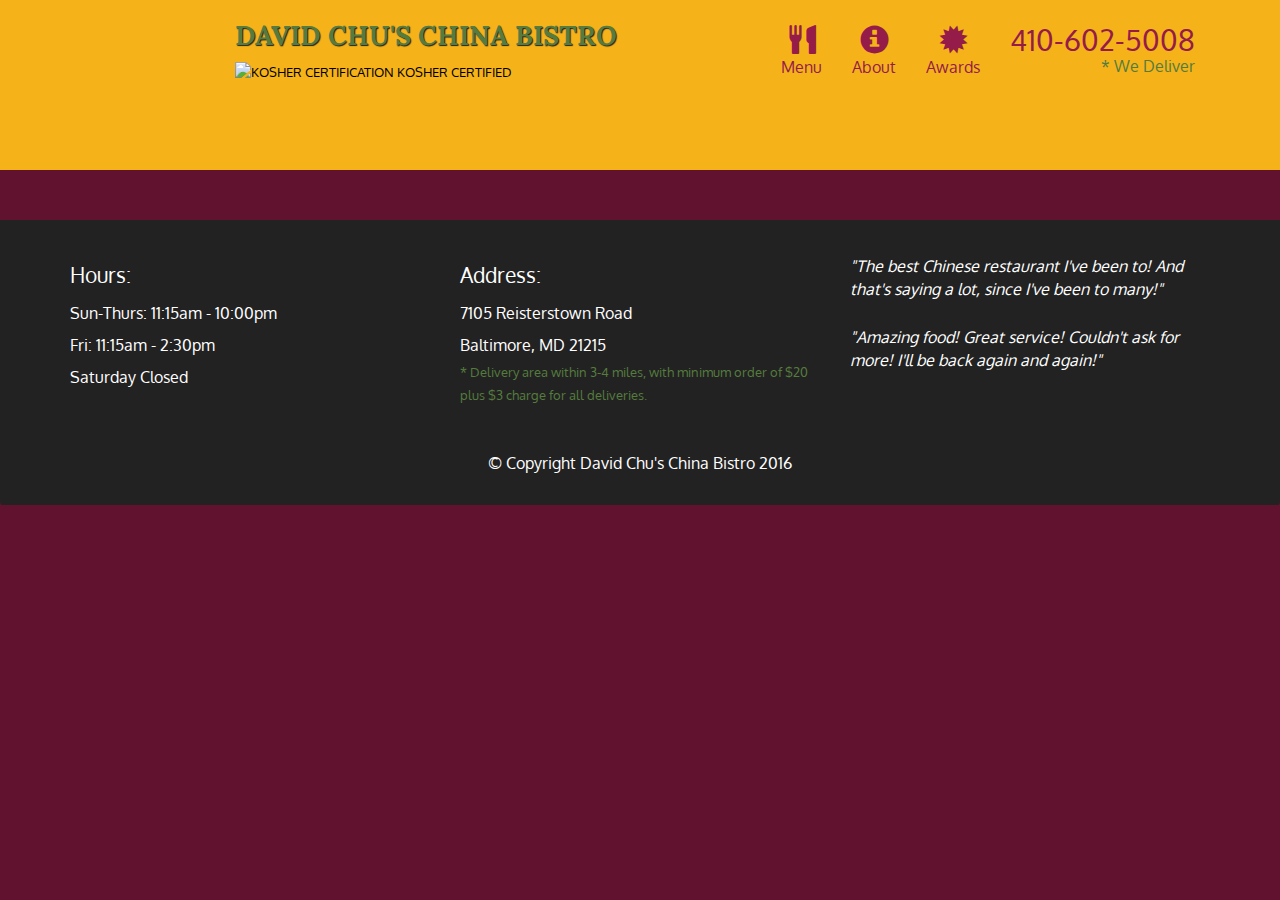
==== module5-solution/index.html @ 490f2106 "adding the module 5 solution to the repository" ====
<!doctype html>
<html lang="en">
  <head>
    <meta charset="utf-8">
    <meta http-equiv="X-UA-Compatible" content="IE=edge">
    <meta name="viewport" content="width=device-width, initial-scale=1">
    <title>David Chu's China Bistro</title>
    <link rel="stylesheet" href="css/bootstrap.min.css">
    <link rel="stylesheet" href="css/styles.css">
    <link href='https://fonts.googleapis.com/css?family=Oxygen:400,300,700' rel='stylesheet' type='text/css'>
    <link href='https://fonts.googleapis.com/css?family=Lora' rel='stylesheet' type='text/css'>
  </head>
<body>
  <header>
    <nav id="header-nav" class="navbar navbar-default">
      <div class="container">
        <div class="navbar-header">
          <a href="index.html" class="pull-left visible-md visible-lg">
            <div id="logo-img" alt="Logo image"></div>
          </a>

          <div class="navbar-brand">
            <a href="index.html"><h1>David Chu's China Bistro</h1></a>
            <p>
              <img src="../images/star-k-logo.png" alt="Kosher certification">
              <span>Kosher Certified</span>
            </p>
          </div>

          <button id="navbarToggle" type="button" class="navbar-toggle collapsed" data-toggle="collapse" data-target="#collapsable-nav" aria-expanded="false">
            <span class="sr-only">Toggle navigation</span>
            <span class="icon-bar"></span>
            <span class="icon-bar"></span>
            <span class="icon-bar"></span>
          </button>
        </div>
        
        <div id="collapsable-nav" class="collapse navbar-collapse">
           <ul id="nav-list" class="nav navbar-nav navbar-right">
            <li id="navHomeButton" class="visible-xs active">
              <a href="index.html">
                <span class="glyphicon glyphicon-home"></span> Home</a>
            </li>
            <li id="navMenuButton">
              <a href="#" onclick="$dc.loadMenuCategories();">
                <span class="glyphicon glyphicon-cutlery"></span><br class="hidden-xs"> Menu</a>
            </li>
            <li>
              <a href="#">
                <span class="glyphicon glyphicon-info-sign"></span><br class="hidden-xs"> About</a>
            </li>
            <li>
              <a href="#">
                <span class="glyphicon glyphicon-certificate"></span><br class="hidden-xs"> Awards</a>
            </li>
            <li id="phone" class="hidden-xs">
              <a href="tel:410-602-5008">
                <span>410-602-5008</span></a><div>* We Deliver</div>
            </li>
          </ul><!-- #nav-list -->
        </div><!-- .collapse .navbar-collapse -->
      </div><!-- .container -->
    </nav><!-- #header-nav -->
  </header>

  <div id="call-btn" class="visible-xs">
    <a class="btn" href="tel:410-602-5008">
    <span class="glyphicon glyphicon-earphone"></span>
    410-602-5008
    </a>
  </div>
  <div id="xs-deliver" class="text-center visible-xs">* We Deliver</div>

  <div id="main-content" class="container"></div>

  <footer class="panel-footer">
    <div class="container">
      <div class="row">
        <section id="hours" class="col-sm-4">
          <span>Hours:</span><br>
          Sun-Thurs: 11:15am - 10:00pm<br>
          Fri: 11:15am - 2:30pm<br>
          Saturday Closed
          <hr class="visible-xs">
        </section>
        <section id="address" class="col-sm-4">
          <span>Address:</span><br>
          7105 Reisterstown Road<br>
          Baltimore, MD 21215
          <p>* Delivery area within 3-4 miles, with minimum order of $20 plus $3 charge for all deliveries.</p>
          <hr class="visible-xs">
        </section>
        <section id="testimonials" class="col-sm-4">
          <p>"The best Chinese restaurant I've been to! And that's saying a lot, since I've been to many!"</p>
          <p>"Amazing food! Great service! Couldn't ask for more! I'll be back again and again!"</p>
        </section>
      </div>
      <div class="text-center">&copy; Copyright David Chu's China Bistro 2016</div>
    </div>
  </footer>

  <!-- jQuery (Bootstrap JS plugins depend on it) -->
  <script src="js/jquery-2.1.4.min.js"></script>
  <script src="js/bootstrap.min.js"></script>
  <script src="js/ajax-utils.js"></script>
  <script src="js/script.js"></script>
</body>
</html>
---- module5-solution/css/styles.css ----
body {
  font-size: 16px;
  color: #fff;
  background-color: #61122f;
  font-family: 'Oxygen', sans-serif;
}

/** HEADER **/
#header-nav {
  background-color: #f6b319;
  border-radius: 0;
  border: 0;
}

#logo-img {
  background: url('/images/restaurant-logo_large.png') no-repeat;
  width: 150px;
  height: 150px;
  margin: 10px 15px 10px 0;
}

.navbar-brand {
  padding-top: 25px;
}
.navbar-brand h1 { /* Restaurant name */
  font-family: 'Lora', serif;
  color: #557c3e;
  font-size: 1.5em;
  text-transform: uppercase;
  font-weight: bold;
  text-shadow: 1px 1px 1px #222;
  margin-top: 0;
  margin-bottom: 0;
  line-height: .75;
}
.navbar-brand a:hover, .navbar-brand a:focus {
  text-decoration: none;
}
.navbar-brand p { /* Kosher cert */
  color: #000;
  text-transform: uppercase;
  font-size: .7em;
  margin-top: 15px;
}
.navbar-brand p span { /* Star-K */
  vertical-align: middle;
}

#nav-list {
  margin-top: 10px;
}
#nav-list a {
  color: #951C49;
  text-align: center;
}
#nav-list a:hover {
  background: #E7E7E7;
}
#nav-list a span {
  font-size: 1.8em;
}

#phone {
  margin-top: 5px;
}
#phone a { /* Phone number */
  text-align: right;
  padding-bottom: 0;
}
#phone div { /* We Deliver */
  color: #557c3e;
  text-align: right;
  padding-right: 15px;
}

.navbar-header button.navbar-toggle, .navbar-header .icon-bar {
  border: 1px solid #61122f;
}
.navbar-header button.navbar-toggle {
  clear: both;
  margin-top: -30px;
}
/* END HEADER */

/* FOOTER */
.panel-footer {
  margin-top: 30px;
  padding-top: 35px;
  padding-bottom: 30px;
  background-color: #222;
  border-top: 0;
}
.panel-footer div.row {
  margin-bottom: 35px;
}
#hours, #address {
  line-height: 2;
}
#hours > span, #address > span {
  font-size: 1.3em;
}
#address p {
  color: #557c3e;
  font-size: .8em;
  line-height: 1.8;
}
#testimonials {
  font-style: italic;
}
#testimonials p:nth-child(2) {
  margin-top: 25px;
}
/* END FOOTER */



/* HOME PAGE */
.container .jumbotron {
  box-shadow: 0 0 50px #3F0C1F;
  border: 2px solid #3F0C1F;
}

#menu-tile, #specials-tile, #map-tile {
  height: 250px;
  width: 100%;
  margin-bottom: 15px;
  position: relative;
  border: 2px solid #3F0C1F;
  overflow: hidden;
}
#menu-tile:hover, #specials-tile:hover, #map-tile:hover {
  box-shadow: 0 1px 5px 1px #cccccc;
}
#menu-tile {
  background: url('../images/menu-tile.jpg') no-repeat;
  background-position: center;
}
#specials-tile {
  background: url('../images/specials-tile.jpg') no-repeat;
  background-position: center;
}
#menu-tile span, #specials-tile span, #map-tile span {
  position: absolute;
  bottom: 0;
  right: 0;
  width: 100%;
  text-align: center;
  font-size: 1.6em;
  text-transform: uppercase;
  background-color: #000;
  color: #fff;
  opacity: .8;
}
/* END HOME PAGE */

/* MENU CATEGORIES PAGE */
.category-tile { 
  position: relative;
  border: 2px solid #3F0C1F;
  overflow: hidden;
  width: 200px;
  height: 200px;
  margin: 0 auto 15px;
}
.category-tile span {
  position: absolute;
  bottom: 0;
  right: 0;
  width: 100%;
  text-align: center;
  font-size: 1.2em;
  text-transform: uppercase;
  background-color: #000;
  color: #fff;
  opacity: .8;
}
.category-tile:hover {
  box-shadow: 0 1px 5px 1px #cccccc;
}

#menu-categories-title + div {
  margin-bottom: 50px;
}
/* END MENU CATEGORIES PAGE */

/* SINGLE CATEGORY PAGE */
.menu-item-tile {
  margin-bottom: 25px;
}
.menu-item-tile hr {
  width: 80%;
}
.menu-item-tile .menu-item-price {
  font-size: 1.1em;
  text-align: right;
  margin-top: -15px;
  margin-right: -15px;
}
.menu-item-tile .menu-item-price span {
  font-size: .6em;
}
.menu-item-photo {
  position: relative;
  border: 2px solid #3F0C1F; 
  overflow: hidden;
  padding: 0;
  margin-right: -15px;
  margin-left: auto;
  margin-bottom: 20px;
  max-width: 250px;
}
.menu-item-photo div {
  position: absolute;
  bottom: 0;
  right: 0;
  width: 80px;
  background-color: #557c3e;
  text-align: center;
}
.menu-item-description {
  padding-right: 30px;
}
h3.menu-item-title {
  margin: 0 0 10px;
}
.menu-item-details {
  font-size: .9em;
  font-style: italic;
}
/* END SINGLE CATEGORY PAGE */


/********** Large devices only **********/
@media (min-width: 1200px) {
  .container .jumbotron {
    background: url('../images/jumbotron_1200.jpg') no-repeat;
    height: 675px;
  }
}

/********** Medium devices only **********/
@media (min-width: 992px) and (max-width: 1199px) {
  /* Header */
  #logo-img {
    background: url('../images/restaurant-logo_medium.png') no-repeat;
    width: 100px;
    height: 100px;
    margin: 5px 5px 5px 0;
  }
  /* End Header */

  /* Home Page */
  .container .jumbotron {
    background: url('../images/jumbotron_992.jpg') no-repeat;
    height: 558px;
  }
  /* End Home Page */
}

/********** Small devices only **********/
@media (min-width: 768px) and (max-width: 991px) {
  /* Home Page */
  .container .jumbotron {
    background: url('../images/jumbotron_768.jpg') no-repeat;
    height: 432px;
  }
  /* End Home Page */
}

/********** Extra small devices only **********/
@media (max-width: 767px) {
  /* Header */
  .navbar-brand {
    padding-top: 10px;
    height: 80px;
  }
  .navbar-brand h1 { /* Restaurant name */
    padding-top: 10px;
    font-size: 5vw; /* 1vw = 1% of viewport width */
  }
  .navbar-brand p { /* Kosher cert */
    font-size: .6em;
    margin-top: 12px;
  }
  .navbar-brand p img { /* Star-K */
    height: 20px;
  }

  #collapsable-nav a { /* Collapsed nav menu text */
    font-size: 1.2em;
  }
  #collapsable-nav a span { /* Collapsed nav menu glyph */
    font-size: 1em;
    margin-right: 5px;
  }

  #call-btn > a {
    font-size: 1.5em;
    display: block;
    margin: 0 20px;
    padding: 10px;
    border: 2px solid #fff;
    background-color: #f6b319;
    color: #951c49;
  }
  #xs-deliver {
    margin-top: 5px;
    font-size: .7em;
    letter-spacing: .1em;
    text-transform: uppercase;
  }
  /* End Header */

  /* Footer */
  .panel-footer section {
    margin-bottom: 30px;
    text-align: center;
  }
  .panel-footer section:nth-child(3) {
    margin-bottom: 0; /* margin already exists on the whole row */
  }
  .panel-footer section hr {
    width: 50%;
  }
  /* End Footer */

  /* Home Page */
  .container .jumbotron {
    margin-top: 30px;
    padding: 0;
  }
  #menu-tile, #specials-tile {
    width: 360px;
    margin: 0 auto 15px;
  }

  .menu-item-photo {
    margin-right: auto;
  }
  .menu-item-tile .menu-item-price {
    text-align: center;
  }
  .menu-item-description {
    text-align: center;;
  }
}


/********** Super extra small devices Only :-) (e.g., iPhone 4) **********/
@media (max-width: 479px) {
  /* Header */
  .navbar-brand h1 { /* Restaurant name */
    padding-top: 5px;
    font-size: 6vw;
  }
  /* End Header */
  
  /* Home page */
  #menu-tile, #specials-tile {
    width: 280px;
    margin: 0 auto 15px;
  }

  .col-xxs-12 {
    position: relative;
    min-height: 1px;
    padding-right: 15px;
    padding-left: 15px;
    float: left;
    width: 100%;
  }
}
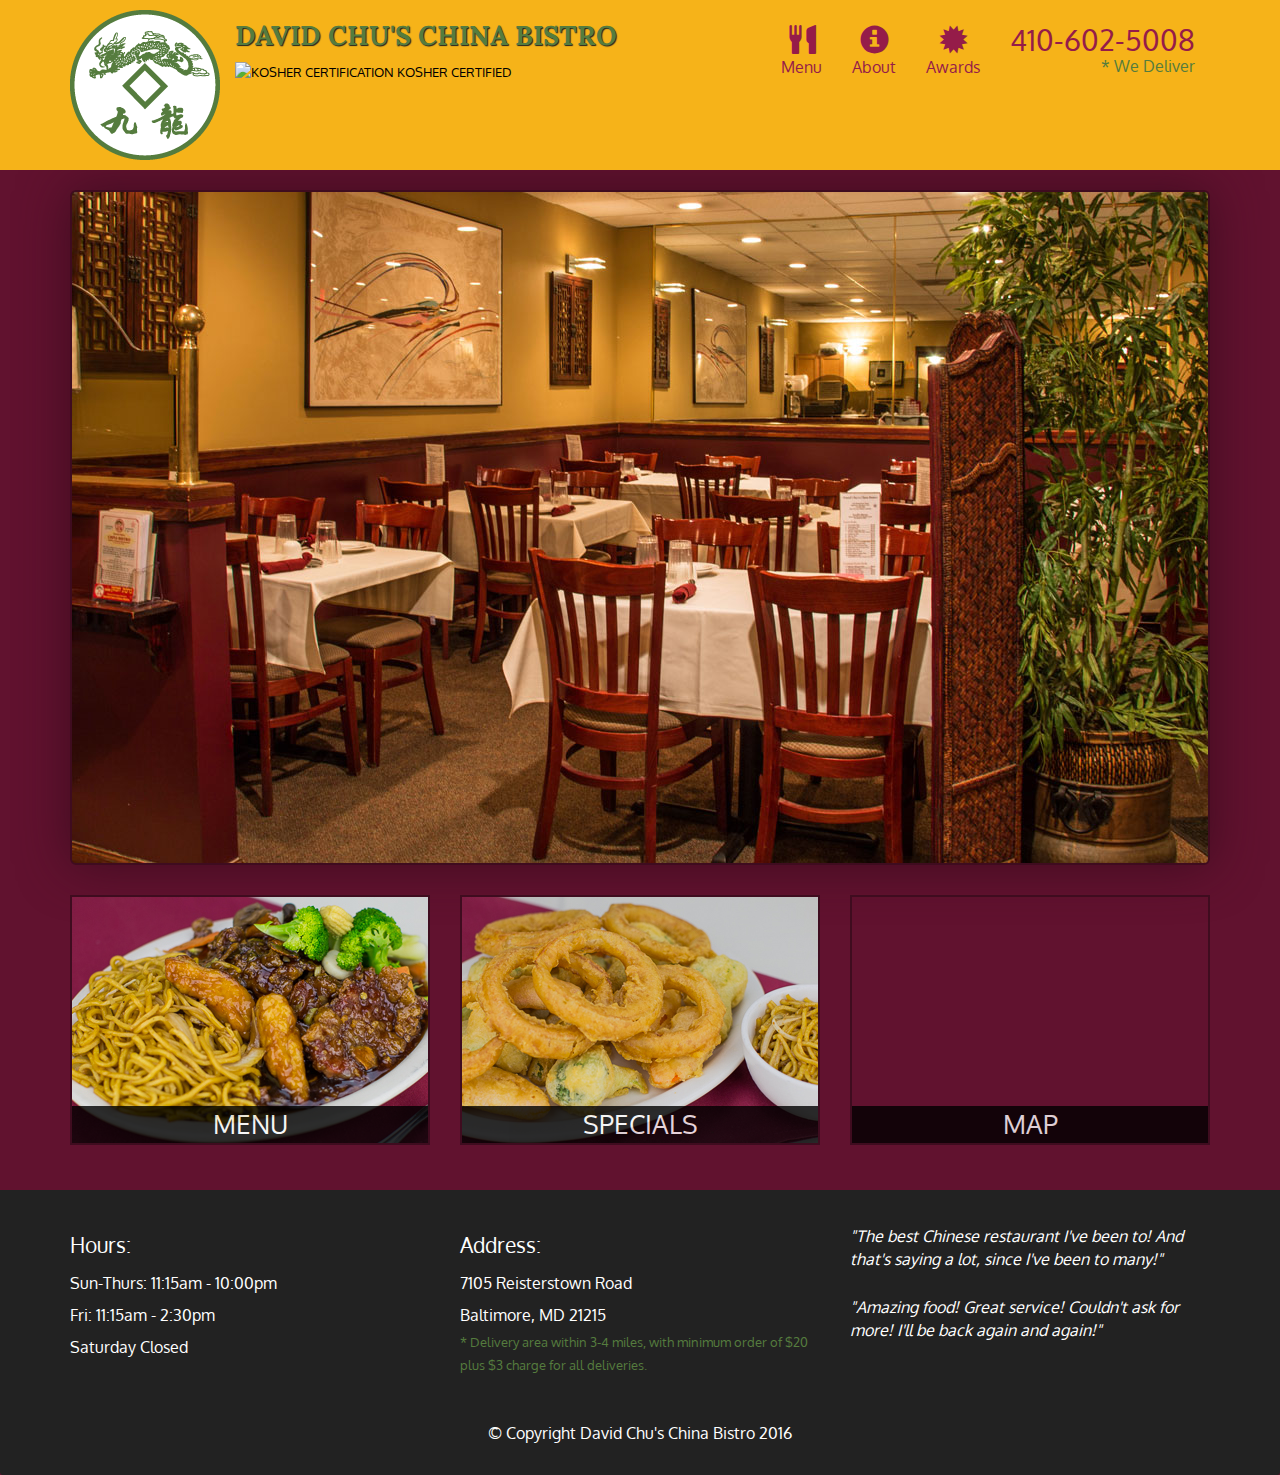
==== commit bb6b6e82: "new updates" ====
--- a/module5-solution/index.html
+++ b/module5-solution/index.html
@@ -41,7 +41,7 @@
               <a href="index.html">
                 <span class="glyphicon glyphicon-home"></span> Home</a>
             </li>
-            <li id="navMenuButton">
+            <li id="navMenuButton" class="status">
               <a href="#" onclick="$dc.loadMenuCategories();">
                 <span class="glyphicon glyphicon-cutlery"></span><br class="hidden-xs"> Menu</a>
             </li>
--- a/module5-solution/css/styles.css
+++ b/module5-solution/css/styles.css
@@ -13,7 +13,7 @@
 }
 
 #logo-img {
-  background: url('/images/restaurant-logo_large.png') no-repeat;
+  background: url('../images/restaurant-logo_large.png') no-repeat;
   width: 150px;
   height: 150px;
   margin: 10px 15px 10px 0;
@@ -233,7 +233,7 @@
 /********** Large devices only **********/
 @media (min-width: 1200px) {
   .container .jumbotron {
-    background: url('../images/jumbotron_1200.jpg') no-repeat;
+    background: url('../images/jumbotron_1200.jpeg') no-repeat;
     height: 675px;
   }
 }
@@ -251,7 +251,7 @@
 
   /* Home Page */
   .container .jumbotron {
-    background: url('../images/jumbotron_992.jpg') no-repeat;
+    background: url('../images/jumbotron_992.jpeg') no-repeat;
     height: 558px;
   }
   /* End Home Page */
@@ -261,7 +261,7 @@
 @media (min-width: 768px) and (max-width: 991px) {
   /* Home Page */
   .container .jumbotron {
-    background: url('../images/jumbotron_768.jpg') no-repeat;
+    background: url('../images/jumbotron_768.jpeg') no-repeat;
     height: 432px;
   }
   /* End Home Page */
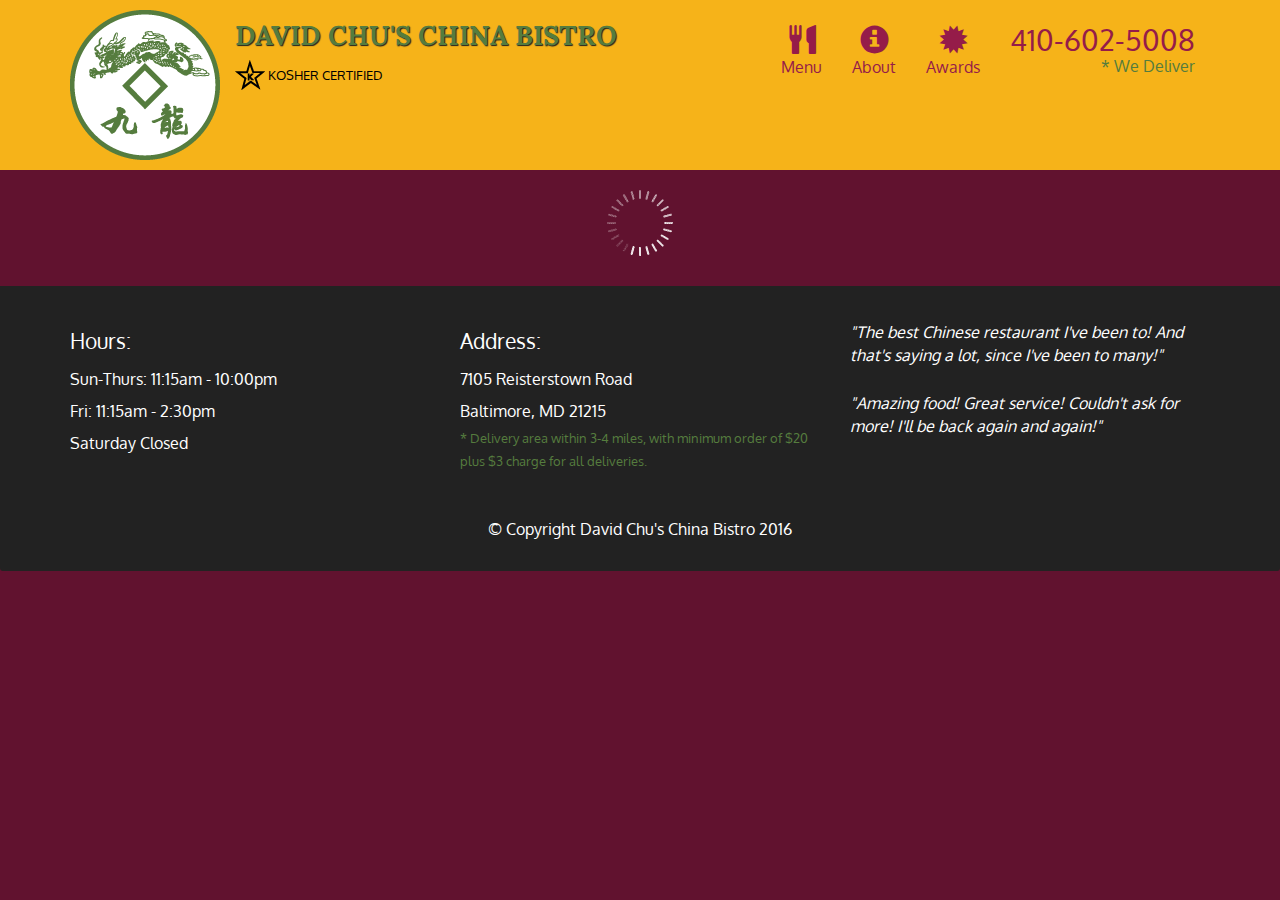
==== commit 084e7967: "first upload" ====
--- a/module5-solution/index.html
+++ b/module5-solution/index.html
@@ -22,7 +22,7 @@
           <div class="navbar-brand">
             <a href="index.html"><h1>David Chu's China Bistro</h1></a>
             <p>
-              <img src="../images/star-k-logo.png" alt="Kosher certification">
+              <img src="images/star-k-logo.png" alt="Kosher certification">
               <span>Kosher Certified</span>
             </p>
           </div>
@@ -41,7 +41,7 @@
               <a href="index.html">
                 <span class="glyphicon glyphicon-home"></span> Home</a>
             </li>
-            <li id="navMenuButton" class="status">
+            <li id="navMenuButton">
               <a href="#" onclick="$dc.loadMenuCategories();">
                 <span class="glyphicon glyphicon-cutlery"></span><br class="hidden-xs"> Menu</a>
             </li>
@@ -105,4 +105,4 @@
   <script src="js/ajax-utils.js"></script>
   <script src="js/script.js"></script>
 </body>
-</html>+</html>
--- a/module5-solution/css/styles.css
+++ b/module5-solution/css/styles.css
@@ -233,7 +233,7 @@
 /********** Large devices only **********/
 @media (min-width: 1200px) {
   .container .jumbotron {
-    background: url('../images/jumbotron_1200.jpeg') no-repeat;
+    background: url('../images/jumbotron_1200.jpg') no-repeat;
     height: 675px;
   }
 }
@@ -251,7 +251,7 @@
 
   /* Home Page */
   .container .jumbotron {
-    background: url('../images/jumbotron_992.jpeg') no-repeat;
+    background: url('../images/jumbotron_992.jpg') no-repeat;
     height: 558px;
   }
   /* End Home Page */
@@ -261,7 +261,7 @@
 @media (min-width: 768px) and (max-width: 991px) {
   /* Home Page */
   .container .jumbotron {
-    background: url('../images/jumbotron_768.jpeg') no-repeat;
+    background: url('../images/jumbotron_768.jpg') no-repeat;
     height: 432px;
   }
   /* End Home Page */
@@ -372,3 +372,4 @@
 }
 
 
+
